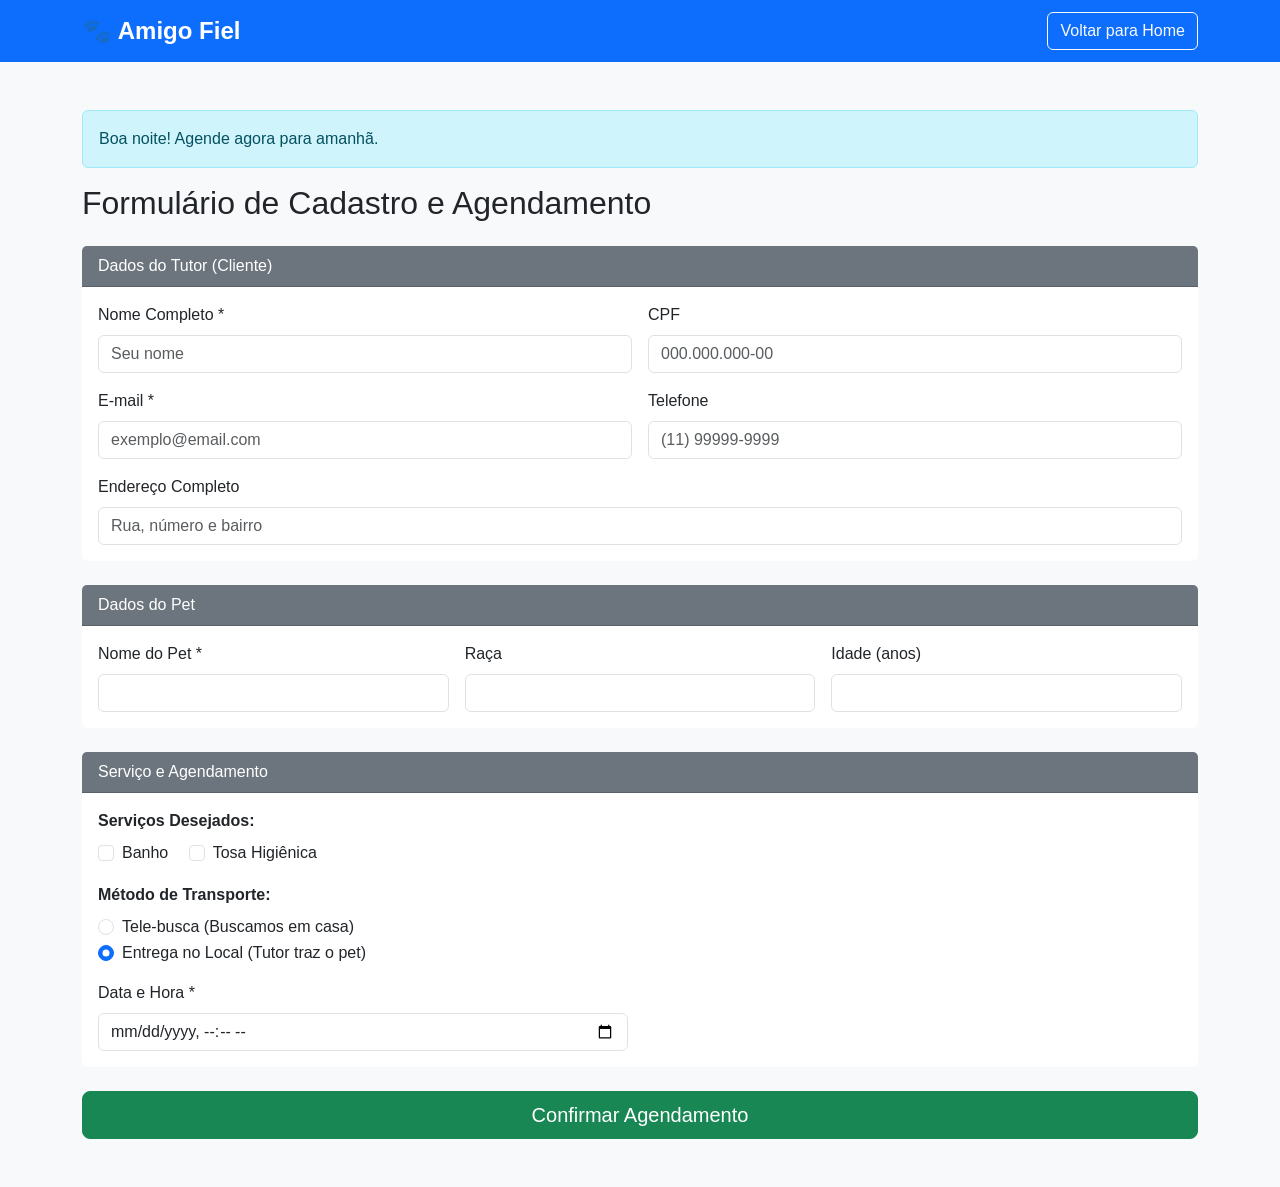
==== cadastro.html @ 7adb3789 "Primeiro Summit Fazendo um site, usando frameworks" ====
<!DOCTYPE html>
<html lang="pt-br">
<head>
    <meta charset="UTF-8">
    <meta name="viewport" content="width=device-width, initial-scale=1.0">
    <title>Agendamento - Amigo Fiel</title>
    <link href="https://cdn.jsdelivr.net/npm/bootstrap@5.3.0/dist/css/bootstrap.min.css" rel="stylesheet">
    <link rel="stylesheet" href="css/style.css">
</head>
<body>

    <nav class="navbar navbar-expand-lg navbar-dark bg-primary">
        <div class="container">
            <a class="navbar-brand" href="index.html">🐾 Amigo Fiel</a>
            <div class="ms-auto">
                <a href="index.html" class="btn btn-outline-light">Voltar para Home</a>
            </div>
        </div>
    </nav>

    <div class="container my-5">
        <div id="saudacao" class="alert alert-info" role="alert"></div>

        <h2 class="mb-4">Formulário de Cadastro e Agendamento</h2>
        
        <form id="formAgendamento" onsubmit="validarFormulario(event)">
            
            <div class="card mb-4">
                <div class="card-header bg-secondary text-white">Dados do Tutor (Cliente)</div>
                <div class="card-body row g-3">
                    <div class="col-md-6">
                        <label for="nome" class="form-label">Nome Completo *</label>
                        <input type="text" class="form-control" id="nome" placeholder="Seu nome" required>
                    </div>
                    <div class="col-md-6">
                        <label for="cpf" class="form-label">CPF</label>
                        <input type="text" class="form-control" id="cpf" placeholder="000.000.000-00">
                    </div>
                    <div class="col-md-6">
                        <label for="email" class="form-label">E-mail *</label>
                        <input type="email" class="form-control" id="email" placeholder="exemplo@email.com" required>
                    </div>
                    <div class="col-md-6">
                        <label for="telefone" class="form-label">Telefone</label>
                        <input type="tel" class="form-control" id="telefone" placeholder="(11) 99999-9999">
                    </div>
                    <div class="col-12">
                        <label for="endereco" class="form-label">Endereço Completo</label>
                        <input type="text" class="form-control" id="endereco" placeholder="Rua, número e bairro">
                    </div>
                </div>
            </div>

            <div class="card mb-4">
                <div class="card-header bg-secondary text-white">Dados do Pet</div>
                <div class="card-body row g-3">
                    <div class="col-md-4">
                        <label for="nomePet" class="form-label">Nome do Pet *</label>
                        <input type="text" class="form-control" id="nomePet" required>
                    </div>
                    <div class="col-md-4">
                        <label for="raca" class="form-label">Raça</label>
                        <input type="text" class="form-control" id="raca">
                    </div>
                    <div class="col-md-4">
                        <label for="idade" class="form-label">Idade (anos)</label>
                        <input type="number" class="form-control" id="idade" min="0">
                    </div>
                </div>
            </div>

            <div class="card mb-4">
                <div class="card-header bg-secondary text-white">Serviço e Agendamento</div>
                <div class="card-body">
                    <div class="mb-3">
                        <label class="form-label fw-bold">Serviços Desejados:</label><br>
                        <div class="form-check form-check-inline">
                            <input class="form-check-input" type="checkbox" id="banho" value="banho">
                            <label class="form-check-label" for="banho">Banho</label>
                        </div>
                        <div class="form-check form-check-inline">
                            <input class="form-check-input" type="checkbox" id="tosa" value="tosa">
                            <label class="form-check-label" for="tosa">Tosa Higiênica</label>
                        </div>
                    </div>

                    <div class="mb-3">
                        <label class="form-label fw-bold">Método de Transporte:</label><br>
                        <div class="form-check">
                            <input class="form-check-input" type="radio" name="transporte" id="levaTraz" value="telebusca">
                            <label class="form-check-label" for="levaTraz">Tele-busca (Buscamos em casa)</label>
                        </div>
                        <div class="form-check">
                            <input class="form-check-input" type="radio" name="transporte" id="local" value="local" checked>
                            <label class="form-check-label" for="local">Entrega no Local (Tutor traz o pet)</label>
                        </div>
                    </div>

                    <div class="row">
                        <div class="col-md-6">
                            <label for="dataAgendamento" class="form-label">Data e Hora *</label>
                            <input type="datetime-local" class="form-control" id="dataAgendamento" required>
                        </div>
                    </div>
                </div>
            </div>

            <button type="submit" class="btn btn-success btn-lg w-100">Confirmar Agendamento</button>
        </form>
    </div>

    <script src="https://cdn.jsdelivr.net/npm/bootstrap@5.3.0/dist/js/bootstrap.bundle.min.js"></script>
    <script src="js/script.js"></script>
</body>
</html>
---- css/style.css ----
/* css/style.css */
body {
    font-family: 'Segoe UI', Tahoma, Geneva, Verdana, sans-serif;
    background-color: #f8f9fa;
}

.navbar-brand {
    font-weight: bold;
    font-size: 1.5rem;
}

.carousel-item img {
    height: 400px;
    object-fit: cover; /* Garante que a imagem não distorça */
}

.card {
    transition: transform 0.3s;
    border: none;
}

.card:hover {
    transform: scale(1.03); /* Efeito de zoom suave ao passar o mouse */
}

footer {
    margin-top: auto;
}
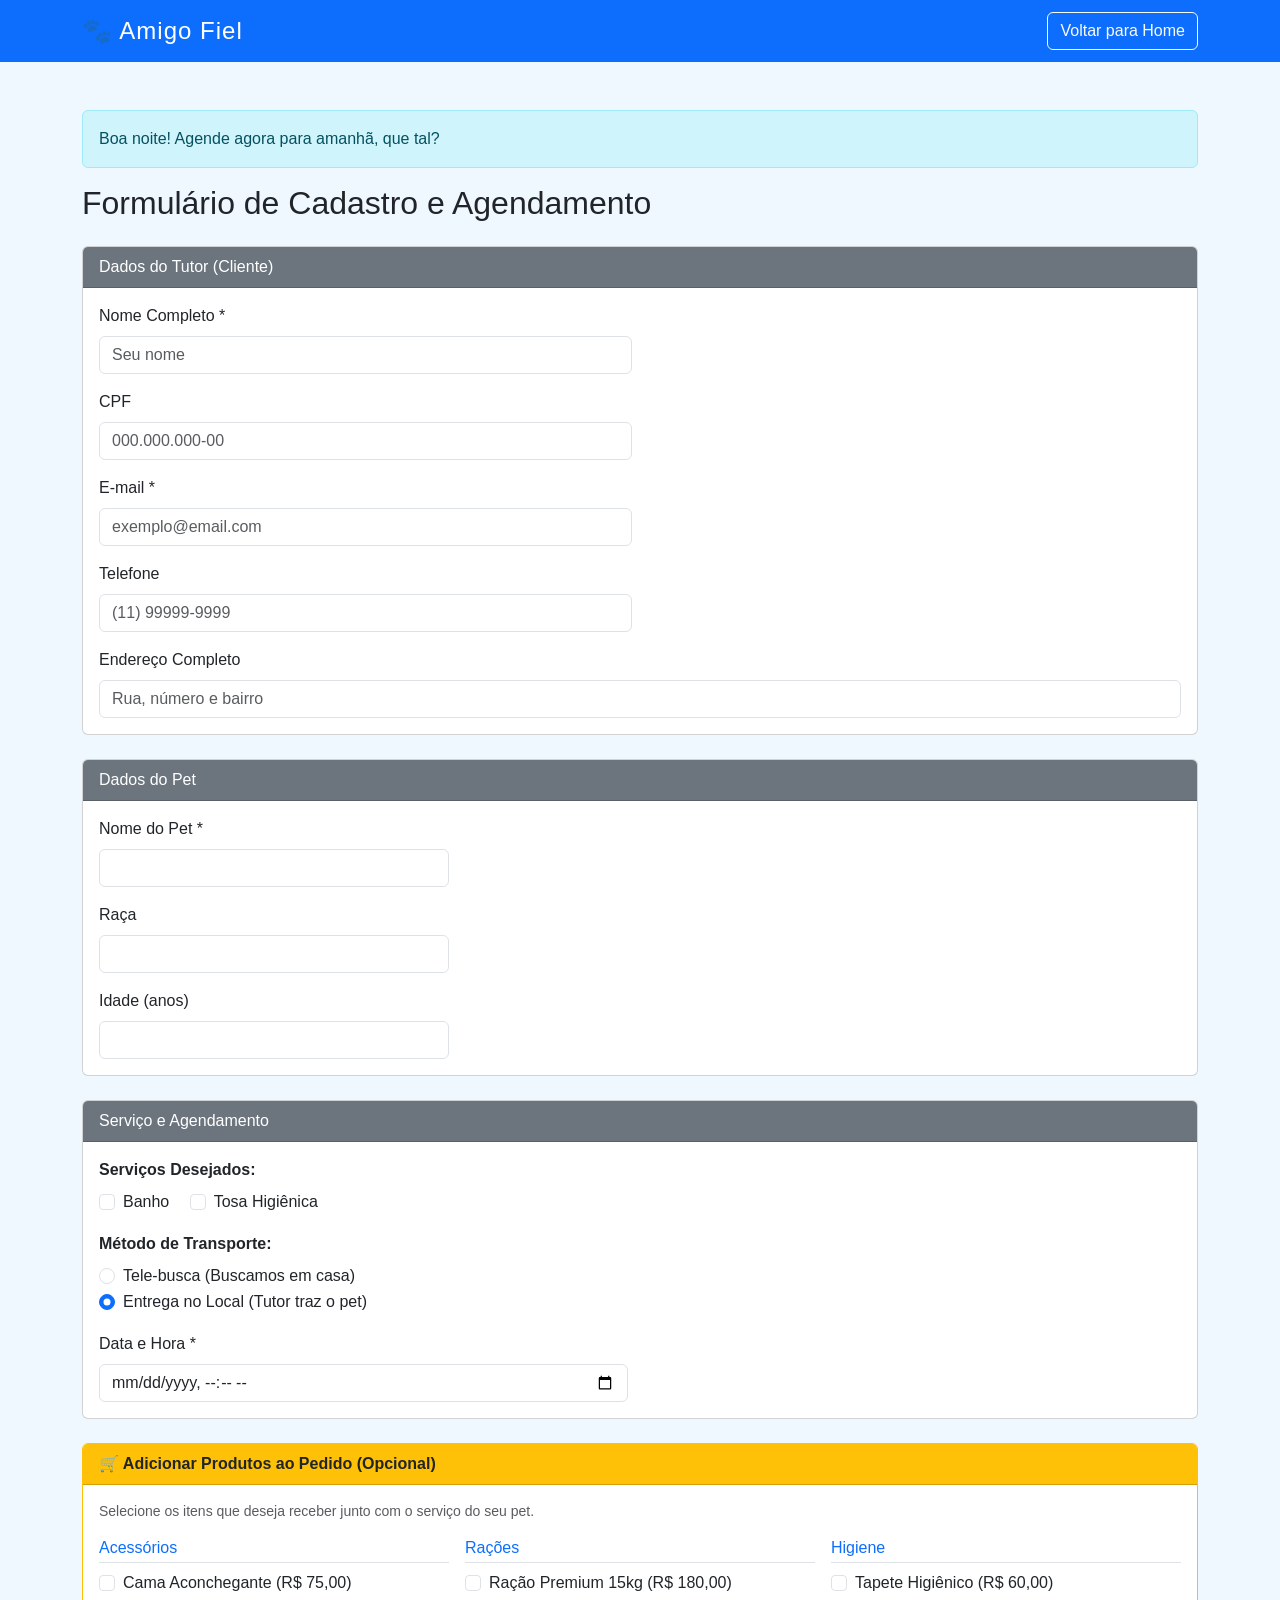
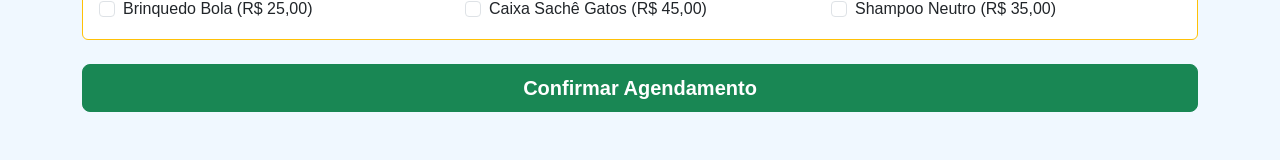
==== commit ea7eb73c: "Muitas Mudaças Implantação Serviços Cadastro e entrega do dog Tumbs Tudo" ====
--- a/cadastro.html
+++ b/cadastro.html
@@ -105,7 +105,54 @@
                 </div>
             </div>
 
-            <button type="submit" class="btn btn-success btn-lg w-100">Confirmar Agendamento</button>
+            <div class="card mb-4 border-warning">
+                <div class="card-header bg-warning text-dark fw-bold">
+                    🛒 Adicionar Produtos ao Pedido (Opcional)
+                </div>
+                <div class="card-body">
+                    <p class="text-muted small mb-3">Selecione os itens que deseja receber junto com o serviço do seu pet.</p>
+                    
+                    <div class="row g-3">
+                        <div class="col-md-4">
+                            <h6 class="text-primary border-bottom pb-1">Acessórios</h6>
+                            <div class="form-check">
+                                <input class="form-check-input" type="checkbox" id="prodCama" value="75.00">
+                                <label class="form-check-label" for="prodCama">Cama Aconchegante (R$ 75,00)</label>
+                            </div>
+                            <div class="form-check">
+                                <input class="form-check-input" type="checkbox" id="prodBola" value="25.00">
+                                <label class="form-check-label" for="prodBola">Brinquedo Bola (R$ 25,00)</label>
+                            </div>
+                        </div>
+
+                        <div class="col-md-4">
+                            <h6 class="text-primary border-bottom pb-1">Rações</h6>
+                            <div class="form-check">
+                                <input class="form-check-input" type="checkbox" id="prodRacao" value="180.00">
+                                <label class="form-check-label" for="prodRacao">Ração Premium 15kg (R$ 180,00)</label>
+                            </div>
+                            <div class="form-check">
+                                <input class="form-check-input" type="checkbox" id="prodSache" value="45.00">
+                                <label class="form-check-label" for="prodSache">Caixa Sachê Gatos (R$ 45,00)</label>
+                            </div>
+                        </div>
+
+                        <div class="col-md-4">
+                            <h6 class="text-primary border-bottom pb-1">Higiene</h6>
+                            <div class="form-check">
+                                <input class="form-check-input" type="checkbox" id="prodTapete" value="60.00">
+                                <label class="form-check-label" for="prodTapete">Tapete Higiênico (R$ 60,00)</label>
+                            </div>
+                            <div class="form-check">
+                                <input class="form-check-input" type="checkbox" id="prodShampoo" value="35.00">
+                                <label class="form-check-label" for="prodShampoo">Shampoo Neutro (R$ 35,00)</label>
+                            </div>
+                        </div>
+                    </div>
+                </div>
+            </div>
+
+            <button type="submit" class="btn btn-success btn-lg w-100 fw-bold">Confirmar Agendamento</button>
         </form>
     </div>
 
--- a/css/style.css
+++ b/css/style.css
@@ -1,28 +1,118 @@
-/* css/style.css */
+/* --- Definições Globais --- */
 body {
-    font-family: 'Segoe UI', Tahoma, Geneva, Verdana, sans-serif;
-    background-color: #f8f9fa;
+    font-family: 'Poppins', sans-serif;
+    background-color: #f0f8ff; /* Azul Alice muito suave para o fundo, combina com petshop */
+    display: flex;
+    flex-direction: column;
+    min-height: 100vh;
 }
 
+/* --- Ajustes na Navbar --- */
 .navbar-brand {
-    font-weight: bold;
     font-size: 1.5rem;
+    letter-spacing: 1px;
 }
 
-.carousel-item img {
-    height: 400px;
-    object-fit: cover; /* Garante que a imagem não distorça */
+.nav-link {
+    font-weight: 400;
+    transition: all 0.3s ease;
 }
 
-.card {
-    transition: transform 0.3s;
-    border: none;
+.nav-link:hover, .nav-link.active {
+    color: #000000 !important; /* Amarelo no hover e no item ativo */
 }
 
-.card:hover {
-    transform: scale(1.03); /* Efeito de zoom suave ao passar o mouse */
+/* Botão de Agendar na Navbar */
+.navbar .btn-warning {
+    font-weight: 600;
+    box-shadow: 0 4px 6px rgba(0,0,0,0.1);
 }
 
+
+/* --- Ajustes do Carrossel (Hero Section) --- */
+.banner-img {
+    /* Define uma altura fixa para os banners e garante que não distorçam */
+    height: 500px; /* Aumentei um pouco para 500px conforme seu pedido anterior */
+    object-fit: cover;
+    object-position: center;
+}
+
+
+/* --- Estilização Geral dos Cards (Serviços e Produtos) --- */
+/* Esta classe substitui a antiga .card-servico para ser usada em tudo */
+.card-hover {
+    transition: transform 0.3s ease, box-shadow 0.3s ease;
+    border-radius: 15px; /* Bordas arredondadas modernas */
+    background: #fff;
+    overflow: hidden; /* Garante que a imagem respeite a borda arredondada */
+}
+
+/* Efeito ao passar o mouse sobre o card */
+.card-hover:hover {
+    transform: translateY(-8px); /* O card "flutua" suavemente */
+    box-shadow: 0 1rem 3rem rgba(0,0,0,.12)!important;
+}
+
+.card-title {
+    color: #333;
+}
+
+/* --- Estilos Específicos para Cards de Produtos --- */
+.card-img-product {
+    /* Garante que todas as imagens de produto tenham a mesma altura */
+    height: 220px;
+    object-fit: contain; /* 'contain' mostra a imagem inteira, 'cover' corta para preencher */
+    padding: 1rem; /* Um pouco de respiro para a imagem dentro do card */
+    background-color: #fff;
+    border-bottom: 1px solid #f0f0f0;
+}
+
+/* Garante que o corpo do card preencha o espaço e empurre o botão para baixo */
+.card-body {
+    display: flex;
+    flex-direction: column;
+}
+
+
+/* --- Botões --- */
+.btn-warning {
+    background-color: #ffc107;
+    border: none;
+    transition: all 0.2s ease-in-out;
+}
+
+.btn-warning:hover {
+    background-color: #e0a800;
+    
+    transform: scale(1.05);
+}
+
+/* Botões "Ver Mais" nos produtos */
+.btn-outline-primary {
+    border-width: 2px;
+    font-weight: 600;
+}
+
+
+/* --- Ajustes de Seção --- */
+section {
+    /* Adiciona um espaçamento interno superior para compensar o menu fixo ao clicar nos links */
+    scroll-margin-top: 80px;
+}
+
+.text-primary {
+    /* Um azul um pouco mais vibrante que o padrão do Bootstrap */
+    color: #0d6efd !important;
+}
+
+
+/* --- Footer --- */
 footer {
     margin-top: auto;
+    background-color: #212529; /* Dark padrão */
+}
+
+footer a:hover {
+    color: #ffc107 !important; /* Links do footer ficam amarelos no hover */
+    text-decoration: underline !important;
 }
